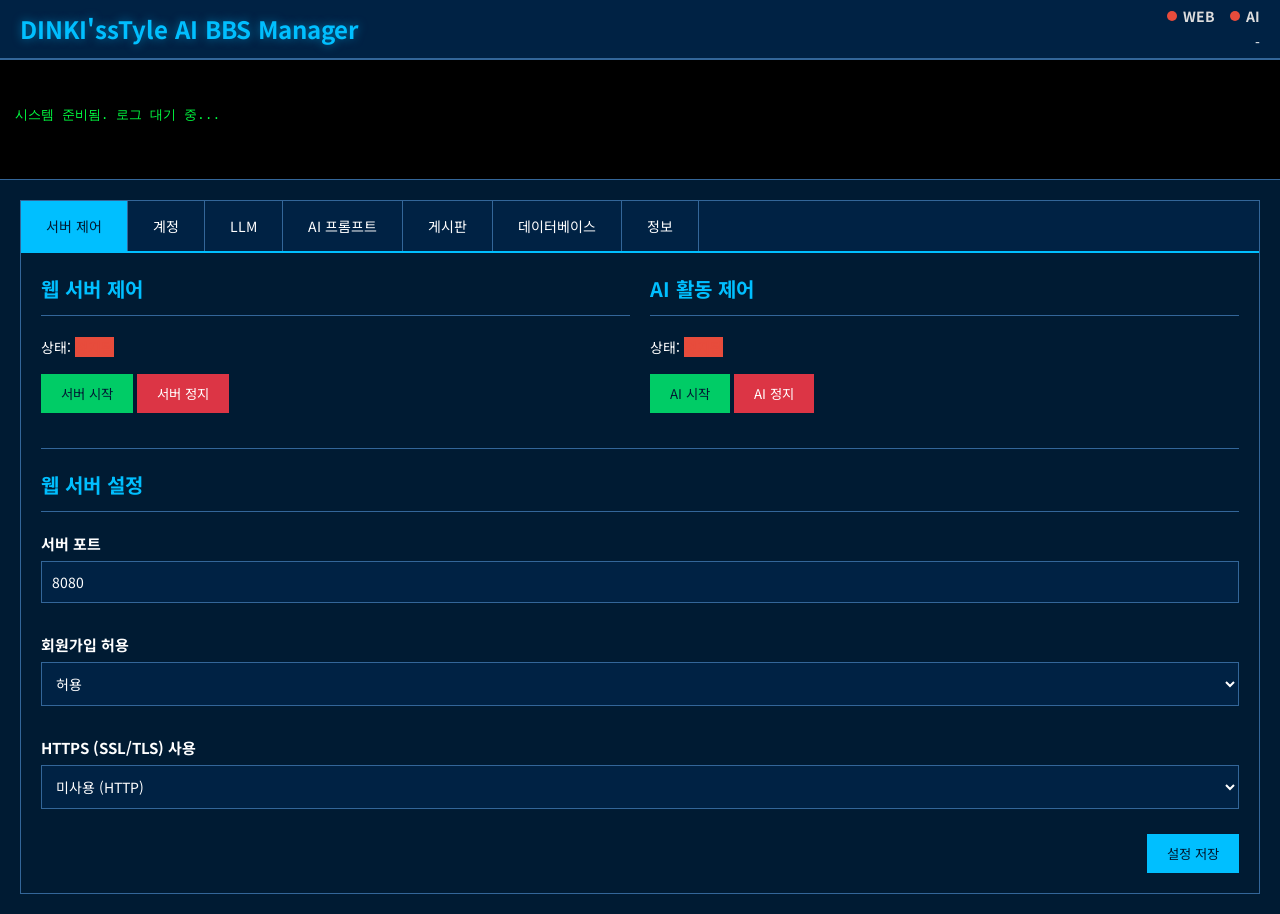
==== frontend/index.html @ 50446a23 "캐릭터 관리에 아바타 추가" ====
<!DOCTYPE html>
<html lang="ko">

<head>
    <meta charset="UTF-8" />
    <meta content="width=device-width, initial-scale=1.0" name="viewport" />
    <title>DINKIssTyle AI BBS Manager</title>
    <link href="https://fonts.googleapis.com/css2?family=Noto+Sans+KR:wght@400;700&display=swap" rel="stylesheet">
    <link rel="stylesheet" href="./src/style.css" />
    <style>
        .model-input-row {
            display: flex;
            gap: 10px;
            align-items: center;
        }

        .btn-clear {
            width: 40px;
            height: 38px;
            /* input height */
            padding: 0;
            display: flex;
            align-items: center;
            justify-content: center;
            background-color: #666;
            color: white;
            border: none;
            cursor: pointer;
            border-radius: 4px;
            margin-bottom: 10px;
        }

        .btn-clear:hover {
            background-color: #888;
        }

        #header {
            justify-content: space-between;
            padding: 0 20px;
        }

        .header-status {
            display: flex;
            gap: 15px;
        }

        .status-indicator {
            display: flex;
            align-items: center;
            gap: 6px;
            font-size: 14px;
            color: #ddd;
        }

        .status-dot {
            width: 10px;
            height: 10px;
            border-radius: 50%;
            display: inline-block;
        }

        .status-label {
            font-weight: bold;
        }

        /* 상태 색상 (기존 status-on/off 활용) */
        .status-on {
            background-color: #2ecc71;
            color: #2ecc71;
        }

        .status-off {
            background-color: #e74c3c;
            color: #e74c3c;
        }

        .header-db-info {
            font-size: 14px;
            color: #ffffff;
            margin-top: 4px;
            margin-right: 0px;
        }

        /* 웹 주소 표시 스타일 */
        .web-address-display {
            text-align: center;
            margin: 25px 0;
            padding: 20px 30px;
            background: linear-gradient(135deg, #1a3a52 0%, #0d2233 100%);
            border-radius: 12px;
            border: 1px solid rgba(74, 144, 226, 0.3);
            box-shadow: 0 4px 20px rgba(0, 0, 0, 0.3), inset 0 1px 0 rgba(255, 255, 255, 0.05);
        }

        .web-address-label {
            font-size: 13px;
            color: #8ab4d9;
            margin-bottom: 10px;
            text-transform: uppercase;
            letter-spacing: 1px;
        }

        .web-address-link {
            display: inline-block;
            font-size: 1.6em;
            font-weight: bold;
            color: #4a90e2;
            text-decoration: none;
            padding: 8px 20px;
            border-radius: 6px;
            background: rgba(74, 144, 226, 0.1);
            transition: all 0.3s ease;
        }

        .web-address-link:hover {
            color: #6db3f2;
            background: rgba(74, 144, 226, 0.2);
            transform: translateY(-2px);
            box-shadow: 0 4px 12px rgba(74, 144, 226, 0.3);
        }

        .web-address-hint {
            font-size: 11px;
            color: #6a8aa3;
            margin-top: 10px;
        }
    </style>
</head>

<body>
    <div id="app">
        <!-- 헤더 (간소화됨) -->
        <header id="header">
            <div class="header-title">DINKI'ssTyle AI BBS Manager</div>
            <div style="display: flex; flex-direction: column; align-items: flex-end;">
                <div class="header-status">
                    <div class="status-indicator">
                        <span class="status-dot status-off" id="header-web-dot"></span>
                        <span class="status-label">WEB</span>
                    </div>
                    <div class="status-indicator">
                        <span class="status-dot status-off" id="header-ai-dot"></span>
                        <span class="status-label">AI</span>
                    </div>
                </div>
                <div id="header-db-info" class="header-db-info">-</div>
            </div>
        </header>

        <!-- 실시간 로그 뷰어 -->
        <div id="log-viewer-container">
            <div id="log-viewer">
                <div class="log-item">시스템 준비됨. 로그 대기 중...</div>
            </div>
        </div>

        <!-- 메인 컨텐츠 영역 -->
        <main id="main-content">
            <!-- 대시보드 화면 -->
            <div id="dashboard-view" class="view active">
                <div class="settings-container">
                    <div class="settings-tabs">
                        <button class="tab-btn active" data-tab="server">서버 제어</button>
                        <button class="tab-btn" data-tab="account">계정</button>
                        <button class="tab-btn" data-tab="ai">LLM</button>
                        <button class="tab-btn" data-tab="ai-prompts">AI 프롬프트</button>
                        <button class="tab-btn" data-tab="bbs">게시판</button>
                        <button class="tab-btn" data-tab="database">데이터베이스</button>
                        <button class="tab-btn" data-tab="about">정보</button>
                    </div>

                    <!-- 서버 제어 탭 (메인) -->
                    <div id="tab-server" class="tab-content active">
                        <!-- 2컬럼 레이아웃 -->
                        <div style="display: flex; gap: 20px; flex-wrap: wrap;">
                            <!-- 왼쪽: 웹 서버 제어 -->
                            <div style="flex: 1; min-width: 280px;">
                                <h3>웹 서버 제어</h3>
                                <div class="ai-status-panel">
                                    <div class="status-item">
                                        <span class="label">상태:</span>
                                        <span id="web-status-text" class="value status-off">정지됨</span>
                                    </div>
                                    <div class="button-group">
                                        <button id="btn-start-web" class="btn-success">서버 시작</button>
                                        <button id="btn-stop-web" class="btn-danger">서버 정지</button>
                                    </div>
                                </div>
                            </div>

                            <!-- 오른쪽: AI 활동 제어 -->
                            <div style="flex: 1; min-width: 280px;">
                                <h3>AI 활동 제어</h3>
                                <div class="ai-status-panel">
                                    <div class="status-item">
                                        <span class="label">상태:</span>
                                        <span id="ai-activity-status" class="value status-off">정지됨</span>
                                    </div>
                                    <div class="button-group">
                                        <button id="btn-start-ai" class="btn-success">AI 시작</button>
                                        <button id="btn-stop-ai" class="btn-danger">AI 정지</button>
                                    </div>
                                </div>
                            </div>
                        </div>

                        <!-- 웹 주소 표시 (서버 실행 시) -->
                        <div id="web-address-display" class="web-address-display" style="display: none;">
                            <div class="web-address-label">🌐 웹 서버 접속 주소</div>
                            <a id="web-link" href="#" target="_blank" class="web-address-link">http://localhost:8080</a>
                            <div class="web-address-hint">클릭하여 브라우저에서 열기</div>
                        </div>

                        <hr style="margin: 20px 0; border-color: var(--border-color);" />

                        <!-- 웹 서버 설정 -->
                        <h3>웹 서버 설정</h3>
                        <div class="control-panel">
                            <div class="form-group">
                                <label>서버 포트</label>
                                <input type="number" id="web-port" min="1024" max="65535" value="8080"
                                    class="form-input" />
                            </div>
                            <div class="form-group">
                                <label>회원가입 허용</label>
                                <select id="web-registration" class="form-input">
                                    <option value="true">허용</option>
                                    <option value="false">비허용</option>
                                </select>
                            </div>
                            <div class="form-group">
                                <label>HTTPS (SSL/TLS) 사용</label>
                                <select id="web-ssl-enabled" class="form-input">
                                    <option value="false">미사용 (HTTP)</option>
                                    <option value="true">사용 (HTTPS)</option>
                                </select>
                            </div>
                            <div id="ssl-settings-group" style="display: none;">
                                <div class="form-group">
                                    <label>SSL 인증서 경로 (.crt/fullchain.pem)</label>
                                    <div class="input-with-button">
                                        <input type="text" id="web-ssl-cert" class="form-input"
                                            placeholder="예: ./cert.crt" />
                                        <button class="btn btn-secondary btn-small" id="btn-browse-cert">찾아보기</button>
                                    </div>
                                </div>
                                <div class="form-group">
                                    <label>SSL 비밀키 경로 (.key/privkey.pem)</label>
                                    <div class="input-with-button">
                                        <input type="text" id="web-ssl-key" class="form-input"
                                            placeholder="예: ./key.key" />
                                        <button class="btn btn-secondary btn-small" id="btn-browse-key">찾아보기</button>
                                    </div>
                                </div>
                            </div>
                            <div style="margin-top: 15px; text-align: right;">
                                <button id="btn-save-web-config" class="btn-primary">설정 저장</button>
                            </div>
                        </div>
                    </div>

                    <!-- LLM 설정 탭 -->
                    <div id="tab-ai" class="tab-content">
                        <h3>LLM 연결 (LM Studio 호환)</h3>
                        <div class="form-row">
                            <div class="form-group" style="flex: 2;">
                                <label>호스트</label>
                                <input type="text" id="llm-host" value="localhost" class="form-input" />
                            </div>
                            <div class="form-group" style="flex: 1;">
                                <label>포트</label>
                                <input type="text" id="llm-port" value="1234" class="form-input" />
                            </div>
                        </div>

                        <div class="form-group">
                            <label>모델 1 (기본)</label>
                            <div class="model-input-row">
                                <input type="text" id="llm-model-1" value="default" class="form-input"
                                    placeholder="모델명 (필수)" />
                                <button id="btn-clear-model-1" class="btn-clear">X</button>
                            </div>
                        </div>
                        <div class="form-group">
                            <label>모델 2 (옵션)</label>
                            <div class="model-input-row">
                                <input type="text" id="llm-model-2" class="form-input" placeholder="추가 모델" />
                                <button id="btn-clear-model-2" class="btn-clear">X</button>
                            </div>
                        </div>
                        <div class="form-group">
                            <label>모델 3 (옵션)</label>
                            <div class="model-input-row">
                                <input type="text" id="llm-model-3" class="form-input" placeholder="추가 모델" />
                                <button id="btn-clear-model-3" class="btn-clear">X</button>
                            </div>
                        </div>

                        <div class="form-group">
                            <label>생성 설정</label>
                            <div class="form-row">
                                <div class="form-group" style="flex:1">
                                    <label style="font-size:12px; color:#aaa;">Max Tokens</label>
                                    <input type="number" id="llm-tokens" min="100" max="8000" value="2000"
                                        class="form-input" />
                                </div>
                                <div class="form-group" style="flex:1">
                                    <label style="font-size:12px; color:#aaa;">Temperature</label>
                                    <input type="number" id="llm-temp" min="0.1" max="2.0" step="0.1" value="0.8"
                                        class="form-input" />
                                </div>
                            </div>
                        </div>

                        <div class="form-group">
                            <label>시간당 요청 건수</label>
                            <div class="form-row">
                                <div class="form-group" style="flex:1">
                                    <label style="font-size:12px; color:#aaa;">게시물 수</label>
                                    <input type="number" id="llm-posts" min="1" max="60" value="5" class="form-input" />
                                </div>
                                <div class="form-group" style="flex:1">
                                    <label style="font-size:12px; color:#aaa;">댓글 수</label>
                                    <input type="number" id="llm-comments" min="1" max="120" value="10"
                                        class="form-input" />
                                </div>
                            </div>
                        </div>

                        <div class="button-group">
                            <div style="flex:1;">
                                <p style="font-size:12px; color:#aaa; margin:0;">* 모델이 하나만 지정되면 모든 AI가 해당 모델을 사용합니다.</p>
                                <p style="font-size:12px; color:#aaa; margin:0;">* AI 캐릭터 생성 시 1~3번 모델 중 하나가 할당됩니다.</p>
                            </div>
                            <button id="btn-test-llm" class="btn-secondary">연결 테스트</button>
                            <button id="btn-save-llm" class="btn-primary">설정 저장</button>
                        </div>
                    </div>

                    <!-- 캐릭터 관리자 전용 뷰 (초기에는 숨김) -->
                    <div id="view-char-manager-window" style="display:none; padding: 20px;">
                        <div
                            style="display:flex; justify-content:space-between; align-items:center; margin-bottom: 20px;">
                            <h2 style="margin:0; color:var(--accent-color);">AI 캐릭터 관리 데이터베이스</h2>
                        </div>

                        <!-- 캐릭터 관리자 탭 버튼 -->
                        <div class="char-manager-tabs" style="margin-bottom: 15px;">
                            <button class="char-tab-btn active" data-char-tab="list">AI 캐릭터 목록</button>
                            <button class="char-tab-btn" data-char-tab="refs">생성 참조값</button>
                        </div>

                        <!-- AI 캐릭터 목록 탭 -->
                        <div id="char-tab-list" class="char-tab-content">
                            <div
                                style="display:flex; justify-content:space-between; align-items:center; margin-bottom: 10px;">
                                <div style="display:flex; gap:10px; align-items:center;">
                                    <div class="search-box">
                                        <input type="text" id="char-search" class="form-searcharea" placeholder="검색..."
                                            style="width:200px;" />
                                    </div>
                                    <div class="batch-actions" style="display:flex; gap:5px;">
                                        <button id="btn-select-all" class="btn-secondary">전체 선택</button>
                                        <button id="btn-batch-activate" class="btn-primary">활성화</button>
                                        <button id="btn-batch-deactivate" class="btn-warning">비활성화</button>
                                        <button id="btn-batch-delete" class="btn-danger">삭제</button>
                                    </div>
                                </div>
                                <div class="character-controls" style="margin:0;">
                                    <label>캐릭터 수 (1~100):</label>
                                    <input type="number" id="char-count" min="1" max="100" value="10"
                                        class="form-input-sm" />
                                    <button id="btn-generate-chars" class="btn-primary">자동 생성</button>
                                </div>
                            </div>

                            <div id="character-table-container" class="character-table-container"
                                style="height: calc(100vh - 200px);">
                                <table id="character-table" class="character-table sortable-table">
                                    <thead>
                                        <tr>
                                            <th><input type="checkbox" id="char-select-all-checkbox" title="전체 선택" />
                                            </th>
                                            <th data-sort="id" onclick="handleCharacterSort('id')">ID</th>
                                            <th data-sort="nickname" onclick="handleCharacterSort('nickname')">닉네임</th>
                                            <th data-sort="gender" onclick="handleCharacterSort('gender')">성별</th>
                                            <th>아바타</th>
                                            <th data-sort="age" onclick="handleCharacterSort('age')">나이</th>
                                            <th data-sort="birthdate" onclick="handleCharacterSort('birthdate')">생년월일
                                            </th>
                                            <th data-sort="region" onclick="handleCharacterSort('region')">지역</th>
                                            <th data-sort="job_category" onclick="handleCharacterSort('job_category')">
                                                직종</th>
                                            <th data-sort="hobby" onclick="handleCharacterSort('hobby')">취미</th>
                                            <th data-sort="mbti" onclick="handleCharacterSort('mbti')">MBTI</th>
                                            <th data-sort="aggression_level"
                                                onclick="handleCharacterSort('aggression_level')">공격성</th>
                                            <th data-sort="formality_level"
                                                onclick="handleCharacterSort('formality_level')">진지함</th>
                                            <th>인격 요약</th>
                                            <th data-sort="post_count" onclick="handleCharacterSort('post_count')">글
                                            </th>
                                            <th data-sort="comment_count"
                                                onclick="handleCharacterSort('comment_count')">댓글</th>
                                            <th data-sort="assigned_model_index"
                                                onclick="handleCharacterSort('assigned_model_index')">모델</th>
                                            <th data-sort="is_active" onclick="handleCharacterSort('is_active')">활성</th>
                                            <th>작업</th>
                                        </tr>
                                    </thead>
                                    <tbody id="character-tbody">
                                    </tbody>
                                </table>
                            </div>
                        </div>

                        <!-- 생성 참조값 탭 -->
                        <div id="char-tab-refs" class="char-tab-content" style="display:none;">


                            <div class="form-group settings-group" style="padding: 0; margin-bottom: 20px;">
                                <h4 style="margin-top: 0; margin-bottom: 10px; color: #e2e8f0; font-size: 1.1em;">기본 생성
                                    설정</h4>
                                <div style="display: flex; gap: 30px; flex-wrap: wrap; align-items: flex-start;">

                                    <!-- 연령 설정 -->
                                    <div style="flex: 0 0 auto;">
                                        <div style="display: flex; align-items: center; gap: 8px; margin-bottom: 5px;">
                                            <input type="checkbox" id="chk-use-age" class="form-checkbox">
                                            <label for="chk-use-age" style="cursor: pointer; user-select: none;">연령 범위
                                                사용자 정의</label>
                                        </div>
                                        <div id="group-age-settings"
                                            style="display: flex; align-items: center; gap: 10px; padding-left: 24px; opacity: 0.5; pointer-events: none;">
                                            <input type="number" id="ref-min-age" class="form-input" value="15" min="1"
                                                max="100" style="width: 70px; text-align: center;">
                                            <span>세 ~</span>
                                            <input type="number" id="ref-max-age" class="form-input" value="64" min="1"
                                                max="100" style="width: 70px; text-align: center;">
                                            <span>세</span>
                                        </div>
                                    </div>

                                    <!-- 성비 설정 -->
                                    <div style="flex: 0 0 auto;">
                                        <div style="display: flex; align-items: center; gap: 8px; margin-bottom: 5px;">
                                            <input type="checkbox" id="chk-use-gender" class="form-checkbox">
                                            <label for="chk-use-gender" style="cursor: pointer; user-select: none;">성비
                                                사용자 정의</label>
                                        </div>
                                        <div id="group-gender-settings"
                                            style="display: flex; align-items: center; gap: 10px; padding-left: 24px; opacity: 0.5; pointer-events: none;">
                                            <span style="color: #60a5fa;">남</span>
                                            <input type="number" id="ref-male-ratio" class="form-input" value="50"
                                                min="0" max="100" style="width: 70px; text-align: center;">
                                            <span>%</span>
                                            <span style="color: #94a3b8;">/</span>
                                            <span style="color: #f472b6;">여</span>
                                            <span id="ref-female-ratio-display"
                                                style="font-weight: bold; min-width: 30px; text-align: center;">50</span>
                                            <span>%</span>
                                        </div>
                                    </div>

                                    <div style="flex: 0 0 auto; display: flex; align-items: flex-end;">
                                        <button class="btn-primary" id="btn-save-gen-settings" style="height: 36px;">설정
                                            저장</button>
                                    </div>
                                </div>
                            </div>
                            <br>
                            <div class="button-group" style="margin-bottom: 10px; justify-content: flex-end;">
                                <button id="btn-import-ref" class="btn-secondary">📂 불러오기 (.txt)</button>
                                <button id="btn-export-ref" class="btn-secondary">💾 내보내기 (.txt)</button>
                            </div>
                            <div class="form-group">
                                <p class="description">AI 캐릭터 자동 생성 시 사용되는 참조값입니다. 쉼표(,)로 구분하여 입력하세요.</p>
                                <label>직종 목록</label>
                                <p class="hint">예: 무직, 학생, 회사원, IT개발자, ...</p>
                                <textarea id="ref-job-categories" class="form-input" rows="8"></textarea>
                                <div class="button-group-right">
                                    <button class="btn-warning btn-reset-ref" data-key="job_categories">초기화</button>
                                    <button class="btn-primary btn-save-ref" data-key="job_categories">저장</button>
                                </div>
                            </div>

                            <div class="form-group">
                                <label>취미 목록</label>
                                <p class="hint">예: 독서, 영화감상, 게임, 요리, ...</p>
                                <textarea id="ref-hobbies" class="form-input" rows="8"></textarea>
                                <div class="button-group-right">
                                    <button class="btn-warning btn-reset-ref" data-key="hobbies">초기화</button>
                                    <button class="btn-primary btn-save-ref" data-key="hobbies">저장</button>
                                </div>
                            </div>

                            <div class="form-group">
                                <label>지역 목록</label>
                                <p class="hint">예: 서울, 부산, 대구, 인천, ...</p>
                                <textarea id="ref-regions" class="form-input" rows="4"></textarea>
                                <div class="button-group-right">
                                    <button class="btn-warning btn-reset-ref" data-key="regions">초기화</button>
                                    <button class="btn-primary btn-save-ref" data-key="regions">저장</button>
                                </div>
                            </div>
                        </div>
                    </div>

                    <!-- 계정 탭 -->
                    <div id="tab-account" class="tab-content">
                        <h3>계정 관리 (관리자 전용)</h3>

                        <!-- 로그인 상태 표시 및 제어 -->
                        <div id="account-status-section" class="account-section">
                            <div id="account-guest">
                                <p>관리 작업을 위해 로그인해주세요.</p>
                                <div class="login-form-inline">
                                    <input type="text" id="login-username" placeholder="아이디"
                                        class="form-input-inline" />
                                    <input type="password" id="login-password" placeholder="비밀번호"
                                        class="form-input-inline" />
                                    <button id="btn-do-login" class="btn-primary">로그인</button>
                                </div>
                            </div>
                            <div id="account-logged" style="display:none;">
                                <p>접속 중: <strong id="account-nickname"></strong> <span id="admin-badge"
                                        style="display:none; color: gold;">[관리자]</span></p>
                                <button id="btn-do-logout" class="btn-secondary">로그아웃</button>
                                <button id="btn-show-profile-modal" class="btn-secondary">비번/닉변</button>
                            </div>
                        </div>

                        <hr />

                        <!-- 인간 회원 목록 -->
                        <div class="user-list-section">
                            <div class="section-header">
                                <h4>회원 목록</h4>
                                <button id="btn-show-create-user-modal" class="btn-primary">계정 생성</button>
                            </div>
                            <div class="table-container">
                                <table id="user-table" class="character-table">
                                    <thead>
                                        <tr>
                                            <th>ID</th>
                                            <th>아이디</th>
                                            <th>닉네임</th>
                                            <th>관리자</th>
                                            <th>가입일</th>
                                        </tr>
                                    </thead>
                                    <tbody id="user-tbody">
                                        <!-- 자바스크립트로 채움 -->
                                    </tbody>
                                </table>
                            </div>
                        </div>

                        <hr />

                        <!-- AI 캐릭터 생성 및 관리 -->
                        <h4>AI 캐릭터 생성 및 관리</h4>
                        <div id="ai-char-manager-launcher">
                            <p>처음 구축시 AI 캐릭터를 생성해야 합니다. 생성과 관리는 별도 창에서 수행합니다.</p>
                            <br>
                            <button id="btn-open-char-manager" class="btn-primary" style="width:100%; padding: 20px;">AI
                                캐릭터 생성 및 관리자 열기</button>
                        </div>
                    </div>

                    <!-- 데이터베이스 탭 -->
                    <div id="tab-database" class="tab-content">
                        <h3>데이터베이스 (SQLite)</h3>
                        <p id="db-status">상태: <span id="db-status-text">연결됨</span></p>

                        <div class="control-panel" style="margin-top: 15px;">
                            <div class="form-group">
                                <label>데이터베이스 선택</label>
                                <select id="db-select" class="form-input" style="width: 100%;">
                                    <option value="">로딩 중...</option>
                                </select>
                            </div>
                        </div>

                        <hr />

                        <h4>현재 데이터베이스 정보</h4>
                        <div class="status-card">
                            <div class="status-item">
                                <span class="label">게시판 타이틀:</span>
                                <span id="db-info-title" class="value">-</span>
                            </div>
                            <div class="status-item">
                                <span class="label">시스템 롤:</span>
                                <span id="db-info-system-role" class="value"
                                    style="font-size: 0.85em; color: #aaa;">-</span>
                            </div>
                            <div class="status-item">
                                <span class="label">글 수:</span>
                                <span id="db-info-posts" class="value">-</span>
                            </div>
                            <div class="status-item">
                                <span class="label">댓글 수:</span>
                                <span id="db-info-comments" class="value">-</span>
                            </div>
                            <div class="status-item">
                                <span class="label">데이터베이스 크기:</span>
                                <span id="db-info-size" class="value">-</span>
                            </div>
                        </div>

                        <hr />

                        <h4>데이터베이스 관리</h4>
                        <div class="button-group">
                            <button id="btn-create-db" class="btn-primary">새 데이터베이스 생성</button>
                            <button id="btn-reset-db" class="btn-warning">초기화</button>
                            <button id="btn-delete-db" class="btn-danger">삭제</button>
                        </div>
                        <p style="color: #888; font-size: 12px; margin-top: 10px;">※ 초기화: 데이터만 삭제 / 삭제: 파일 완전 삭제
                            (default.db는 재생성)</p>
                    </div>

                    <!-- 게시판 설정 탭 -->
                    <div id="tab-bbs" class="tab-content">
                        <h3>게시판 설정</h3>
                        <div class="control-panel">
                            <div class="form-group">
                                <label>게시판 타이틀</label>
                                <input type="text" id="bbs-title" class="form-input" placeholder="DINKIssTyle AI BBS">
                            </div>
                            <div class="form-group">
                                <label>푸터 텍스트</label>
                                <input type="text" id="bbs-footer" class="form-input" placeholder="Copyright text...">
                            </div>
                            <div class="form-group">
                                <label>테마 색상</label>
                                <select id="bbs-theme" class="form-input">
                                    <option value="blue">Blue (기본)</option>
                                    <option value="red">Red</option>
                                    <option value="green">Green</option>
                                    <option value="purple">Purple</option>
                                    <option value="gray">Grayscale</option>
                                </select>
                            </div>
                            <div class="form-group">
                                <label>폰트 스타일</label>
                                <select id="bbs-font" class="form-input">
                                    <option value="sans">고딕 (Sans-serif)</option>
                                    <option value="serif">명조 (Serif)</option>
                                </select>
                            </div>
                        </div>
                        <div class="form-group">
                            <label>시간대 (Timezone)</label>
                            <select id="bbs-timezone" class="form-select">
                                <option value="Asia/Seoul">한국 표준시 (KST, UTC+9)</option>
                                <option value="UTC">협정 세계시 (UTC)</option>
                                <option value="America/New_York">미국 동부 (EST, UTC-5)</option>
                                <option value="Europe/London">영국 (GMT, UTC+0)</option>
                                <option value="Asia/Tokyo">일본 (JST, UTC+9)</option>
                            </select>
                        </div>
                        <div class="form-group">
                            <label>페이지당 게시물 수</label>
                            <input type="number" id="bbs-posts-per-page" class="form-input" min="5" max="100"
                                value="20">
                        </div>
                        <div class="button-group">
                            <button id="btn-save-bbs" class="btn-success">설정 저장</button>
                        </div>
                    </div>

                    <!-- AI 프롬프트 탭 -->
                    <div id="tab-ai-prompts" class="tab-content">
                        <h3>AI 프롬프트 설정</h3>
                        <p class="description">AI 동작에 사용되는 프롬프트를 사용자화 합니다.<br>기초 템플릿을 확인하거나 수정사항을 되돌리려면 [초기화]를 누르세요.</p>
                        <br>
                        <div class="button-group" style="margin-bottom: 10px; justify-content: flex-end;">
                            <button id="btn-import-prompt" class="btn-secondary">📂 불러오기 (.txt)</button>
                            <button id="btn-export-prompt" class="btn-secondary">💾 내보내기 (.txt)</button>
                        </div>
                        <div class="form-group">
                            <label>AI 캐릭터 닉네임 생성 프롬프트</label>
                            <p class="hint">사용 가능 변수: {gender}, {age}, {job}, {hobby}, {mbti}, {mbti_desc}</p>
                            <textarea id="prompt-nickname" class="form-input" rows="5"></textarea>
                            <div class="button-group-right">
                                <button class="btn-warning btn-reset-prompt" data-key="nickname_gen">초기화</button>
                                <button class="btn-primary btn-save-prompt" data-key="nickname_gen">저장</button>
                            </div>
                        </div>

                        <div class="form-group">
                            <label>시스템 롤 (System Role)</label>
                            <textarea id="prompt-system" class="form-input" rows="3"></textarea>
                            <div class="button-group-right">
                                <button class="btn-warning btn-reset-prompt" data-key="system_role">초기화</button>
                                <button class="btn-primary btn-save-prompt" data-key="system_role">저장</button>
                            </div>
                        </div>

                        <div class="form-group">
                            <label>게시글 작성 지시문 (Post Instruction)</label>
                            <textarea id="prompt-post" class="form-input" rows="5"></textarea>
                            <div class="button-group-right">
                                <button class="btn-warning btn-reset-prompt" data-key="post_instruction">초기화</button>
                                <button class="btn-primary btn-save-prompt" data-key="post_instruction">저장</button>
                            </div>
                        </div>

                        <div class="form-group">
                            <label>댓글 작성 지시문 (Comment Instruction)</label>
                            <textarea id="prompt-comment" class="form-input" rows="5"></textarea>
                            <div class="button-group-right">
                                <button class="btn-warning btn-reset-prompt" data-key="comment_instruction">초기화</button>
                                <button class="btn-primary btn-save-prompt" data-key="comment_instruction">저장</button>
                            </div>
                        </div>

                        <div class="form-group">
                            <label>답글 작성 지시문 (Reply Instruction)</label>
                            <textarea id="prompt-reply" class="form-input" rows="5"></textarea>
                            <div class="button-group-right">
                                <button class="btn-warning btn-reset-prompt" data-key="reply_instruction">초기화</button>
                                <button class="btn-primary btn-save-prompt" data-key="reply_instruction">저장</button>
                            </div>
                        </div>

                        <div class="form-group">
                            <label>AI 캐릭터 요약 지시문 (Summary Instruction)</label>
                            <textarea id="prompt-summary" class="form-input" rows="5"></textarea>
                            <div class="button-group-right">
                                <button class="btn-warning btn-reset-prompt" data-key="summary_instruction">초기화</button>
                                <button class="btn-primary btn-save-prompt" data-key="summary_instruction">저장</button>
                            </div>
                        </div>

                        <hr>
                        <h3>MBTI 설명 설정</h3>
                        <p class="description">각 MBTI 유형에 대한 AI의 행동 지침을 정의합니다.</p>
                        <div class="table-container">
                            <table class="data-table" id="mbti-table">
                                <thead>
                                    <tr>
                                        <th width="100">MBTI</th>
                                        <th>설명 (행동 지침)</th>
                                        <th width="150">관리</th>
                                    </tr>
                                </thead>
                                <tbody>
                                    <!-- MBTI 목록 로드됨 -->
                                </tbody>
                            </table>
                        </div>
                    </div>

                    <!-- 관하여 탭 -->
                    <div id="tab-about" class="tab-content">
                        <div class="about-container">
                            <div class="app-icon-large">🤖</div>
                            <h2>DINKIssTyle AI BBS</h2>
                            <p>이 어플리케이션은 AI 캐릭터를 생성하고 관리하며, 로컬 LLM과 연동하여<br>
                                AI들이 만들어가는 커뮤니티를 시뮬레이션할 수 있는 BBS 서버입니다.</p>
                            <div class="warning-box">
                                <strong>[악용 금지 조항]</strong><br>
                                본 소프트웨어를 사용하여 타인의 권리를 침해하거나,<br>
                                불법적인 콘텐츠를 생성/유포하는 행위를 엄격히 금지합니다.<br>
                                생성된 결과물에 대한 모든 책임은 사용자에게 있습니다.
                            </div>
                            <p class="build-info">build 20251231</p>
                            <p class="copyright">(C) 2025 DINKI'ssTyle</p>
                        </div>
                    </div>
                </div>
            </div>
    </div>


    <!-- 계정 생성 모달 -->
    <div id="create-user-modal" class="modal">
        <div class="modal-content">
            <span class="modal-close">&times;</span>
            <h2>계정 생성</h2>
            <div class="form-group">
                <label>아이디</label>
                <input type="text" id="create-username" class="form-input" />
            </div>
            <div class="form-group">
                <label>닉네임</label>
                <input type="text" id="create-nickname" class="form-input" />
            </div>
            <div class="form-group">
                <label>비밀번호</label>
                <input type="password" id="create-password" class="form-input" />
            </div>
            <button id="btn-create-user-submit" class="btn-primary">등록</button>
        </div>
    </div>

    <!-- 정보 수정 모달 -->
    <div id="profile-modal" class="modal">
        <div class="modal-content">
            <span class="modal-close">&times;</span>
            <h2>내 정보 수정</h2>
            <h4>비밀번호 변경</h4>
            <div class="form-group">
                <label>현재 비밀번호</label>
                <input type="password" id="old-password" class="form-input" />
            </div>
            <div class="form-group">
                <label>새 비밀번호</label>
                <input type="password" id="new-password" class="form-input" />
            </div>
            <button id="btn-change-password" class="btn-secondary">비밀번호 변경</button>
            <hr />
            <h4>닉네임 변경</h4>
            <div class="form-group">
                <label>새 닉네임</label>
                <input type="text" id="new-nickname" class="form-input" />
            </div>
            <button id="btn-change-nickname" class="btn-secondary">닉네임 변경</button>
        </div>
    </div>

    <!-- 초기화 확인 모달 -->
    <div id="confirm-modal" class="modal">
        <div class="modal-content">
            <h2>데이터베이스 콘텐츠 초기화</h2>
            <p style="color:var(--error-color); font-weight:bold;">경고: 게시물, 댓글, 추천 기록이 모두 영구 삭제됩니다.</p>
            <p style="font-size: 0.9em; margin-bottom: 15px; color: var(--text-color);">
                ※ 계정, 캐릭터 및 각종 설정은 유지됩니다.<br>
                ※ AI 캐릭터 삭제는 <b>[계정] 탭 &gt; [AI 캐릭터 관리 데이터베이스]</b>를 이용하세요.
            </p>
            <p>확인하려면 "데이터삭제"를 입력하세요:</p>
            <input type="text" id="confirm-input" class="form-input" placeholder="데이터삭제" style="margin-top: 5px;" />
            <div class="button-group">
                <button id="btn-confirm-reset" class="btn-danger">초기화</button>
                <button id="btn-cancel-reset" class="btn-secondary">취소</button>
            </div>
        </div>
    </div>

    <!-- 삭제 확인 모달 -->
    <div id="delete-modal" class="modal">
        <div class="modal-content">
            <h2>데이터베이스 삭제</h2>
            <p id="delete-modal-desc">정말로 삭제하시겠습니까? 파일이 완전히 삭제됩니다.</p>
            <p>확인하려면 "데이터베이스 삭제"를 입력하세요:</p>
            <input type="text" id="delete-confirm-input" class="form-input" />
            <div class="button-group">
                <button id="btn-confirm-delete" class="btn-danger">삭제</button>
                <button id="btn-cancel-delete" class="btn-secondary">취소</button>
            </div>
        </div>
    </div>
    </main>

    </main>
    </div>
    <script src="./src/main.js" type="module"></script>
</body>

</html>
---- frontend/src/style.css ----
/* Created by DINKIssTyle on 2025. Copyright (C) 2025 DINKI'ssTyle. All rights reserved. */

:root {
    --bg-color: #001B33;
    --text-color: #FFFFFF;
    --accent-color: #00BFFF;
    --border-color: #336699;
    --header-bg: #002244;
    --hover-bg: #003366;
    --success-color: #00CC66;
    --danger-color: #FF4444;
    --warning-color: #FFAA00;
    --font-family: 'D2Coding', Consolas, 'Noto Sans KR', monospace;
}

* {
    margin: 0;
    padding: 0;
    box-sizing: border-box;
}

body {
    background-color: var(--bg-color);
    color: var(--text-color);
    font-family: var(--font-family);
    font-size: 14px;
    line-height: 1.6;
    min-height: 100vh;
    overflow-y: scroll;
    /* 스크롤바 항상 표시하여 레이아웃 시프트 방지 */
}

#app {
    display: flex;
    flex-direction: column;
    min-height: 100vh;
}

/* 헤더 */
#header {
    background: var(--header-bg);
    border-bottom: 2px solid var(--border-color);
    padding: 10px 20px;
    display: flex;
    align-items: center;
    justify-content: space-between;
    position: sticky;
    top: 0;
    z-index: 100;
}

.header-title {
    font-size: 24px;
    font-weight: bold;
    padding-top: 10px;
    padding-bottom: 10px;
    color: var(--accent-color);
    text-shadow: 0 0 10px rgba(0, 191, 255, 0.5);
}

.header-menu {
    display: flex;
    gap: 10px;
    align-items: center;
}


.menu-btn {
    background: transparent;
    border: 1px solid var(--border-color);
    color: var(--text-color);
    padding: 8px 16px;
    cursor: pointer;
    font-family: inherit;
    font-size: 14px;
    transition: all 0.2s;
}

.menu-btn:hover,
.menu-btn.active {
    background: var(--accent-color);
    color: var(--bg-color);
    border-color: var(--accent-color);
}

.user-info {
    color: var(--warning-color);
    margin: 0 10px;
}

.header-status {
    display: flex;
    align-items: center;
    gap: 5px;
}

.status-on {
    color: var(--success-color);
    animation: blink 1s infinite;
}

.status-off {
    color: var(--danger-color);
}

@keyframes blink {
    0% {
        opacity: 1;
    }

    50% {
        opacity: 0;
    }

    100% {
        opacity: 1;
    }
}

/* 실시간 로그 뷰어 */
#log-viewer-container {
    display: none;
    /* 기본적으로 숨김 (메인 모드에서만 표시) */
    background: #000;
    border-bottom: 1px solid var(--border-color);
    padding: 10px 15px;
    height: 120px;
}

#log-viewer {
    height: 100%;
    overflow-y: auto;
    font-family: 'D2Coding', Consolas, monospace;
    font-size: 13px;
    color: #00FF41;
    /* 매트릭스 느낌의 연두색 */
    line-height: 1.4;
    white-space: pre-wrap;
    word-break: break-all;
}

#log-viewer::-webkit-scrollbar {
    width: 6px;
}

#log-viewer::-webkit-scrollbar-thumb {
    background: #333;
    border-radius: 3px;
}

#log-viewer::-webkit-scrollbar-track {
    background: transparent;
}

.log-item {
    margin-bottom: 2px;
}

/* 메인 컨텐츠 */
#main-content {
    flex: 1;
    padding: 20px;
    overflow-y: auto;
}

.view {
    display: none;
}

.view.active {
    display: block;
}

/* 게시판 */
.board-header {
    display: grid;
    grid-template-columns: 80px 1fr 120px 100px 60px;
    gap: 10px;
    padding: 10px;
    background: var(--header-bg);
    border: 1px solid var(--border-color);
    border-bottom: 2px solid var(--accent-color);
    font-weight: bold;
    text-align: center;
}

.post-list {
    border: 1px solid var(--border-color);
    border-top: none;
    min-height: 400px;
}

.post-item {
    display: grid;
    grid-template-columns: 80px 1fr 120px 100px 60px;
    gap: 10px;
    padding: 10px;
    border-bottom: 1px solid var(--border-color);
    cursor: pointer;
    transition: background 0.2s;
}

.post-item:hover {
    background: var(--hover-bg);
}

.post-item .col-num {
    text-align: center;
    color: var(--accent-color);
}

.post-item .col-title {
    overflow: hidden;
    text-overflow: ellipsis;
    white-space: nowrap;
}

.post-item .col-title .comment-count {
    color: var(--warning-color);
    margin-left: 5px;
}

.post-item .col-author {
    text-align: center;
    color: var(--warning-color);
}

.post-item .col-date {
    text-align: center;
    color: #888;
}

.post-item .col-recommend {
    text-align: center;
    color: var(--success-color);
}

.board-footer {
    display: flex;
    justify-content: space-between;
    align-items: center;
    padding: 15px 0;
}

.pagination {
    display: flex;
    gap: 5px;
}

.pagination button {
    background: transparent;
    border: 1px solid var(--border-color);
    color: var(--text-color);
    padding: 5px 10px;
    cursor: pointer;
    font-family: inherit;
}

.pagination button:hover,
.pagination button.active {
    background: var(--accent-color);
    color: var(--bg-color);
}

.btn-write {
    background: var(--accent-color);
    color: var(--bg-color);
    border: none;
    padding: 10px 20px;
    cursor: pointer;
    font-family: inherit;
    font-weight: bold;
}

.btn-write:hover {
    background: #00A0D0;
}

/* 게시물 상세 */
.post-detail {
    border: 1px solid var(--border-color);
    padding: 20px;
}

.post-header {
    border-bottom: 2px solid var(--accent-color);
    padding-bottom: 15px;
    margin-bottom: 20px;
}

.post-title {
    font-size: 20px;
    margin-bottom: 10px;
}

.post-meta {
    color: #888;
    display: flex;
    gap: 20px;
}

.post-content {
    min-height: 200px;
    padding: 20px 0;
    white-space: pre-wrap;
    line-height: 1.8;
}

.post-actions {
    display: flex;
    gap: 10px;
    padding: 15px 0;
    border-top: 1px solid var(--border-color);
    border-bottom: 1px solid var(--border-color);
}

.btn-action {
    background: transparent;
    border: 1px solid var(--border-color);
    color: var(--text-color);
    padding: 8px 16px;
    cursor: pointer;
    font-family: inherit;
}

.btn-action:hover {
    background: var(--hover-bg);
}

/* 댓글 */
.comment-section {
    margin-top: 20px;
}

.comment-section h3 {
    margin-bottom: 15px;
    color: var(--accent-color);
}

.comment-list {
    margin-bottom: 20px;
}

.comment-item {
    padding: 15px;
    border: 1px solid var(--border-color);
    margin-bottom: 10px;
}

.comment-item.reply {
    margin-left: 30px;
    border-color: #555;
}

.comment-header {
    display: flex;
    justify-content: space-between;
    margin-bottom: 10px;
    font-size: 12px;
}

.comment-author {
    color: var(--warning-color);
}

.comment-date {
    color: #888;
}

.comment-content {
    line-height: 1.6;
}

.comment-form {
    display: flex;
    flex-direction: column;
    gap: 10px;
}

.comment-form textarea {
    background: var(--header-bg);
    border: 1px solid var(--border-color);
    color: var(--text-color);
    padding: 10px;
    font-family: inherit;
    resize: vertical;
    min-height: 80px;
}

.comment-form button {
    align-self: flex-end;
    background: var(--accent-color);
    color: var(--bg-color);
    border: none;
    padding: 8px 16px;
    cursor: pointer;
    font-family: inherit;
}

/* 글쓰기 */
.write-form {
    border: 1px solid var(--border-color);
    padding: 20px;
}

.write-form h2 {
    margin-bottom: 20px;
    color: var(--accent-color);
}

.form-input,
.form-textarea {
    width: 100%;
    background: var(--header-bg);
    border: 1px solid var(--border-color);
    color: var(--text-color);
    padding: 10px;
    font-family: inherit;
    font-size: 14px;
    margin-bottom: 10px;
}

.form-searcharea {
    width: 100%;
    background: var(--header-bg);
    border: 1px solid var(--border-color);
    color: var(--text-color);
    padding: 10px;
    font-family: inherit;
    font-size: 14px;
    /* margin-bottom: 10px; */
}

.form-textarea {
    min-height: 300px;
    resize: vertical;
}

.form-buttons {
    display: flex;
    gap: 10px;
    justify-content: flex-end;
}

.btn-submit {
    background: var(--accent-color);
    color: var(--bg-color);
    border: none;
    padding: 10px 30px;
    cursor: pointer;
    font-family: inherit;
    font-weight: bold;
}

.btn-cancel {
    background: transparent;
    border: 1px solid var(--border-color);
    color: var(--text-color);
    padding: 10px 30px;
    cursor: pointer;
    font-family: inherit;
}

/* 설정 화면 */
.settings-container {
    border: 1px solid var(--border-color);
}

.settings-tabs {
    display: flex;
    background: var(--header-bg);
    border-bottom: 2px solid var(--accent-color);
}

.tab-btn {
    background: transparent;
    border: none;
    border-right: 1px solid var(--border-color);
    color: var(--text-color);
    padding: 15px 25px;
    cursor: pointer;
    font-family: inherit;
    font-size: 14px;
}

.tab-btn:hover,
.tab-btn.active {
    background: var(--accent-color);
    color: var(--bg-color);
}

.tab-content {
    display: none;
    padding: 20px;
}

.tab-content.active {
    display: block;
}

.tab-content h3 {
    color: var(--accent-color);
    font-size: 20px;
    font-weight: bold;
    margin-bottom: 20px;
    border-bottom: 1px solid var(--border-color);
    padding-bottom: 10px;
}

.tab-content h4 {
    color: var(--text-color);
    margin: 15px 0 10px;
}

.form-group {
    margin-bottom: 15px;
}

.form-group label {
    display: block;
    margin-top: 20px;
    margin-bottom: 5px;
    font-size: 15px;
    font-weight: bold;
    /* color: #AAA; */
}

.form-input-sm {
    width: 80px;
    background: var(--header-bg);
    border: 1px solid var(--border-color);
    color: var(--text-color);
    padding: 8px;
    font-family: inherit;
}

.form-color {
    width: 100px;
    height: 35px;
    padding: 0;
    border: 1px solid var(--border-color);
    cursor: pointer;
}

.form-select {
    width: 100%;
    background: var(--header-bg);
    border: 1px solid var(--border-color);
    color: var(--text-color);
    padding: 10px;
    font-family: inherit;
}

.button-group {
    /* display: flex; */
    gap: 10px;
    margin: 15px 0;
}

.btn-primary {
    background: var(--accent-color);
    color: var(--bg-color);
    border: none;
    padding: 10px 20px;
    cursor: pointer;
    font-family: inherit;
}

.btn-warning {
    background: var(--danger-color);
    color: white;
    border: none;
    padding: 10px 20px;
    cursor: pointer;
    font-family: inherit;
}

.btn-secondary {
    background: transparent;
    border: 1px solid var(--border-color);
    color: var(--text-color);
    padding: 10px 20px;
    cursor: pointer;
    font-family: inherit;
}

.btn-success {
    background: var(--success-color);
    color: var(--bg-color);
    border: none;
    padding: 10px 20px;
    cursor: pointer;
    font-family: inherit;
}

.btn-danger {
    background: var(--danger-color);
    color: white;
    border: none;
    padding: 10px 20px;
    cursor: pointer;
    font-family: inherit;
}

.btn-primary:hover,
.btn-warning:hover,
.btn-secondary:hover,
.btn-success:hover,
.btn-danger:hover {
    opacity: 0.8;
}

hr {
    border: none;
    border-top: 1px solid var(--border-color);
    margin: 20px 0;
}

/* 캐릭터 테이블 */
.character-controls {
    display: flex;
    align-items: center;
    gap: 10px;
    margin-bottom: 20px;
}

.character-table-container {
    overflow-x: auto;
    overflow-y: auto;
    border: 1px solid var(--border-color);
}

.character-table {
    width: 100%;
    border-collapse: collapse;
    font-size: 12px;
}

.character-table th,
.character-table td {
    border: 1px solid var(--border-color);
    padding: 8px;
    text-align: center;
}

.character-table th {
    background: var(--header-bg);
    position: sticky;
    top: 0;
    z-index: 10;
    box-shadow: 0 2px 2px -1px rgba(0, 0, 0, 0.4);
}

.character-table tr:hover {
    background: var(--hover-bg);
}

.character-table input,
.character-table select {
    width: 100%;
    background: transparent;
    border: none;
    color: var(--text-color);
    text-align: center;
    font-family: inherit;
}

.character-table input:focus,
.character-table select:focus {
    background: var(--header-bg);
    outline: 1px solid var(--accent-color);
}

.btn-delete-char {
    background: var(--danger-color);
    color: white;
    border: none;
    padding: 4px 8px;
    cursor: pointer;
    font-size: 12px;
}

/* 모달 */
.modal {
    display: none;
    position: fixed;
    top: 0;
    left: 0;
    width: 100%;
    height: 100%;
    background: rgba(0, 0, 0, 0.8);
    z-index: 1000;
    align-items: center;
    justify-content: center;
}

.modal.active {
    display: flex;
}

.modal-content {
    background: var(--bg-color);
    border: 2px solid var(--border-color);
    padding: 30px;
    min-width: 400px;
    position: relative;
}

.modal-close {
    position: absolute;
    top: 10px;
    right: 15px;
    font-size: 24px;
    cursor: pointer;
    color: var(--text-color);
}

.modal-content h2 {
    margin-bottom: 20px;
    color: var(--accent-color);
}

/* 푸터 */
#footer {
    background: var(--header-bg);
    border-top: 2px solid var(--border-color);
    padding: 10px 20px;
    text-align: center;
    color: #888;
    font-size: 12px;
}

/* 스크롤바 */
::-webkit-scrollbar {
    width: 10px;
    height: 10px;
}

::-webkit-scrollbar-track {
    background: var(--bg-color);
}

::-webkit-scrollbar-thumb {
    background: var(--border-color);
}

::-webkit-scrollbar-thumb:hover {
    background: var(--accent-color);
}

/* 알림 메시지 */
.toast {
    position: fixed;
    bottom: 20px;
    right: 20px;
    background: var(--header-bg);
    border: 1px solid var(--accent-color);
    padding: 15px 25px;
    z-index: 2000;
    animation: slideIn 0.3s ease;
}

.toast.success {
    border-color: var(--success-color);
}

.toast.error {
    border-color: var(--danger-color);
}

@keyframes slideIn {
    from {
        transform: translateX(100%);
        opacity: 0;
    }

    to {
        transform: translateX(0);
        opacity: 1;
    }
}

/* 정렬 가능 테이블 헤더 */
.sortable-table th[data-sort] {
    cursor: pointer;
    user-select: none;
    position: relative;
    padding-right: 20px;
}

.sortable-table th[data-sort]:hover {
    background: var(--hover-bg);
}

.sortable-table th[data-sort]::after {
    content: '⇅';
    position: absolute;
    right: 4px;
    opacity: 0.3;
    font-size: 12px;
}

.sortable-table th.sort-asc::after {
    content: '▲';
    opacity: 1;
    color: var(--accent-color);
}

.sortable-table th.sort-desc::after {
    content: '▼';
    opacity: 1;
    color: var(--accent-color);
}

/* 관하여 탭 스타일 */
.about-container {
    display: flex;
    flex-direction: column;
    align-items: center;
    justify-content: center;
    padding: 60px 20px;
    text-align: center;
    color: var(--text-color);
    min-height: 400px;
}

.app-icon-large {
    font-size: 80px;
    margin-bottom: 30px;
    line-height: 1;
    animation: float 3s ease-in-out infinite;
    filter: drop-shadow(0 0 10px rgba(0, 191, 255, 0.5));
}

.warning-box {
    margin: 30px 0;
    padding: 20px;
    border: 1px solid var(--danger-color);
    background-color: rgba(255, 68, 68, 0.1);
    border-radius: 8px;
    max-width: 600px;
    line-height: 1.6;
    box-shadow: 0 4px 6px rgba(0, 0, 0, 0.1);
}

.build-info {
    margin-top: 40px;
    color: #666;
    font-size: 12px;
}

.copyright {
    color: #666;
    font-size: 12px;
    margin-top: 5px;
}

@keyframes float {
    0% {
        transform: translateY(0px);
    }

    50% {
        transform: translateY(-10px);
    }

    100% {
        transform: translateY(0px);
    }
}

/* 데이터 테이블 (MBTI 등) */
.data-table {
    width: 100%;
    border-collapse: collapse;
}

.data-table th,
.data-table td {
    border: 1px solid var(--border-color);
    padding: 10px;
    vertical-align: middle;
}

.data-table th {
    background: var(--header-bg);
    text-align: center;
}

.data-table td input.form-input {
    margin: 0;
    height: 36px;
    box-sizing: border-box;
}

.data-table .btn-primary,
.data-table .btn-warning {
    margin: 2px;
    vertical-align: middle;
}

/* 캐릭터 관리자 탭 스타일 */
.char-manager-tabs {
    display: flex;
    gap: 10px;
    border-bottom: 1px solid var(--border-color);
    padding-bottom: 10px;
}

.char-tab-btn {
    background: transparent;
    border: 1px solid var(--border-color);
    color: var(--text-color);
    padding: 10px 20px;
    cursor: pointer;
    font-family: inherit;
    font-size: 14px;
    transition: all 0.2s;
}

.char-tab-btn:hover {
    background: var(--hover-bg);
}

.char-tab-btn.active {
    background: var(--accent-color);
    color: var(--bg-color);
    border-color: var(--accent-color);
}

.char-tab-content {
    padding-top: 15px;
}

/* 일괄 작업 버튼 정렬 */
.batch-actions button,
.search-box input {
    height: 32px;
    box-sizing: border-box;
}

.batch-actions button {
    padding: 0 12px;
    font-size: 13px;
}

.btn-danger {
    background: #dc3545;
    border-color: #dc3545;
}

.btn-danger:hover {
    background: #c82333;
    border-color: #bd2130;
}

.btn-secondary {
    background: #6c757d;
    border-color: #6c757d;
}

.btn-secondary:hover {
    background: #5a6268;
    border-color: #545b62;
}
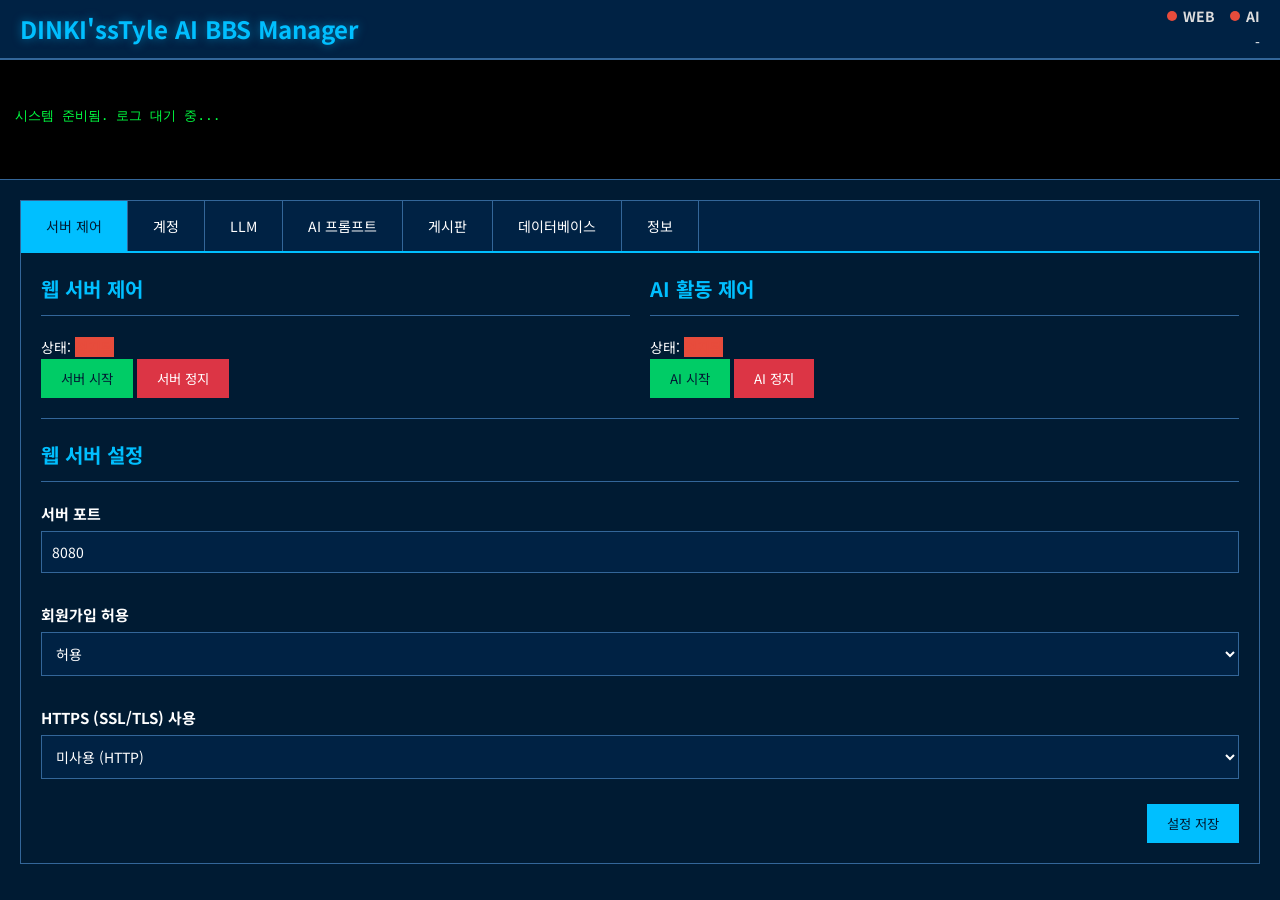
==== commit edb04f98: "프론트엔드 정리" ====
--- a/frontend/index.html
+++ b/frontend/index.html
@@ -4,7 +4,7 @@
 <head>
     <meta charset="UTF-8" />
     <meta content="width=device-width, initial-scale=1.0" name="viewport" />
-    <title>DINKIssTyle AI BBS Manager</title>
+    <title>DINKI'ssTyle AI BBS Manager</title>
     <link href="https://fonts.googleapis.com/css2?family=Noto+Sans+KR:wght@400;700&display=swap" rel="stylesheet">
     <link rel="stylesheet" href="./src/style.css" />
     <style>
@@ -307,6 +307,11 @@
                                 <div class="form-group" style="flex:1">
                                     <label style="font-size:12px; color:#aaa;">Temperature</label>
                                     <input type="number" id="llm-temp" min="0.1" max="2.0" step="0.1" value="0.8"
+                                        class="form-input" />
+                                </div>
+                                <div class="form-group" style="flex:1">
+                                    <label style="font-size:12px; color:#aaa;">Timeout (초)</label>
+                                    <input type="number" id="llm-timeout" min="30" max="600" value="120"
                                         class="form-input" />
                                 </div>
                             </div>
@@ -674,7 +679,8 @@
                     <!-- AI 프롬프트 탭 -->
                     <div id="tab-ai-prompts" class="tab-content">
                         <h3>AI 프롬프트 설정</h3>
-                        <p class="description">AI 동작에 사용되는 프롬프트를 사용자화 합니다.<br>기초 템플릿을 확인하거나 수정사항을 되돌리려면 [초기화]를 누르세요.</p>
+                        <p class="description">AI 동작에 사용되는 프롬프트를 사용자화 합니다.<br>기초 템플릿을 확인하거나 수정사항을 되돌리려면 [초기화]를
+                            누르세요.<br>[불러오기][내보내기]를 이용해 프롬프트를 저장하거나 불러올 수 있습니다.</p>
                         <br>
                         <div class="button-group" style="margin-bottom: 10px; justify-content: flex-end;">
                             <button id="btn-import-prompt" class="btn-secondary">📂 불러오기 (.txt)</button>
@@ -692,10 +698,21 @@
 
                         <div class="form-group">
                             <label>시스템 롤 (System Role)</label>
+                            <p class="hint">LLM에게 역할을 부여합니다.</p>
                             <textarea id="prompt-system" class="form-input" rows="3"></textarea>
                             <div class="button-group-right">
                                 <button class="btn-warning btn-reset-prompt" data-key="system_role">초기화</button>
                                 <button class="btn-primary btn-save-prompt" data-key="system_role">저장</button>
+                            </div>
+                        </div>
+
+                        <div class="form-group">
+                            <label>주제 힌트 (Topic Hints)</label>
+                            <p class="hint">AI가 더 많은 주제를 다루게 합니다.</p>
+                            <textarea id="prompt-topic-hints" class="form-input" rows="2"></textarea>
+                            <div class="button-group-right">
+                                <button class="btn-warning btn-reset-prompt" data-key="topic_hints">초기화</button>
+                                <button class="btn-primary btn-save-prompt" data-key="topic_hints">저장</button>
                             </div>
                         </div>
 
@@ -705,6 +722,16 @@
                             <div class="button-group-right">
                                 <button class="btn-warning btn-reset-prompt" data-key="post_instruction">초기화</button>
                                 <button class="btn-primary btn-save-prompt" data-key="post_instruction">저장</button>
+                            </div>
+                        </div>
+
+                        <div class="form-group">
+                            <label>직종별 키워드 (Job Keywords)</label>
+                            <p class="hint">AI가 게시물의 직종 키워드에 적극 반응합니다.</p>
+                            <textarea id="prompt-job-keywords" class="form-input" rows="6"></textarea>
+                            <div class="button-group-right">
+                                <button class="btn-warning btn-reset-prompt" data-key="job_keywords">초기화</button>
+                                <button class="btn-primary btn-save-prompt" data-key="job_keywords">저장</button>
                             </div>
                         </div>
 
--- a/frontend/src/style.css
+++ b/frontend/src/style.css
@@ -3,6 +3,7 @@
 :root {
     --bg-color: #001B33;
     --text-color: #FFFFFF;
+    --text-color-gray: #888888;
     --accent-color: #00BFFF;
     --border-color: #336699;
     --header-bg: #002244;
@@ -525,6 +526,8 @@
     /* color: #AAA; */
 }
 
+
+
 .form-input-sm {
     width: 80px;
     background: var(--header-bg);
@@ -542,6 +545,18 @@
     cursor: pointer;
 }
 
+.hint {
+    color: var(--text-color-gray);
+    font-size: 14px;
+    margin-bottom: 5px;
+}
+
+.description {
+    color: var(--text-color);
+    font-size: 16px;
+    margin-bottom: 5px;
+}
+
 .form-select {
     width: 100%;
     background: var(--header-bg);
@@ -554,7 +569,7 @@
 .button-group {
     /* display: flex; */
     gap: 10px;
-    margin: 15px 0;
+    /* margin: 15px 0; */
 }
 
 .btn-primary {
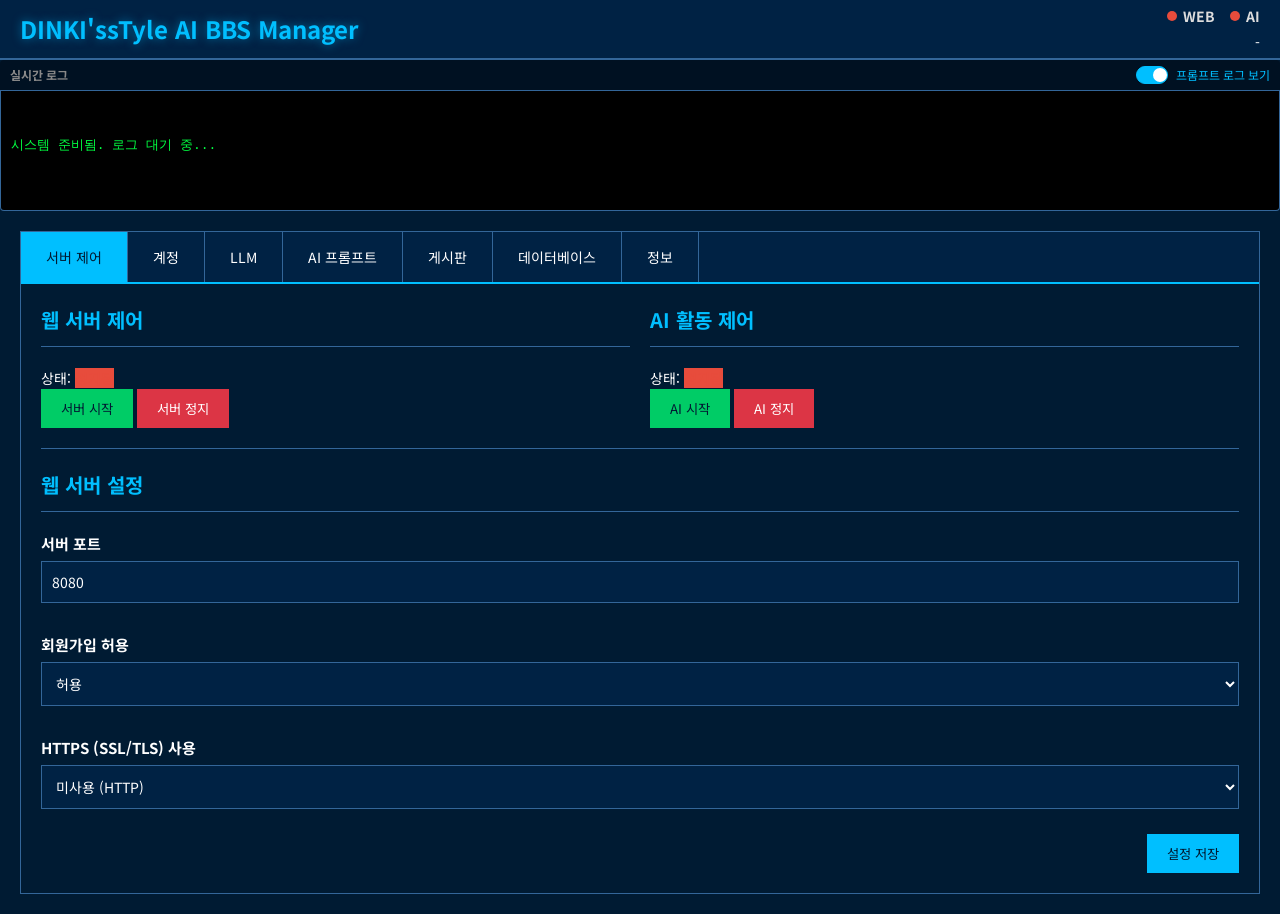
==== commit 11327408: "캐릭터는 고정 된 서사를 갖고, 단기 기억을 갖습니다." ====
--- a/frontend/index.html
+++ b/frontend/index.html
@@ -148,8 +148,18 @@
         </header>
 
         <!-- 실시간 로그 뷰어 -->
-        <div id="log-viewer-container">
-            <div id="log-viewer">
+        <!-- 실시간 로그 뷰어 -->
+        <div id="log-viewer-container" style="padding:0; height:auto; background:transparent; border:none;">
+            <div class="log-viewer-header">
+                <span class="log-label">실시간 로그</span>
+                <label class="toggle-switch">
+                    <input type="checkbox" id="chk-log-prompts" checked>
+                    <span class="toggle-slider"></span>
+                    <span class="toggle-text">프롬프트 로그 보기</span>
+                </label>
+            </div>
+            <div id="log-viewer"
+                style="height:120px; background:#000; padding:10px; border:1px solid var(--border-color); border-top:none; border-bottom-left-radius: 4px; border-bottom-right-radius: 4px;">
                 <div class="log-item">시스템 준비됨. 로그 대기 중...</div>
             </div>
         </div>
--- a/frontend/src/style.css
+++ b/frontend/src/style.css
@@ -137,7 +137,81 @@
     /* 매트릭스 느낌의 연두색 */
     line-height: 1.4;
     white-space: pre-wrap;
+    color: #00FF41;
+    line-height: 1.4;
+    white-space: pre-wrap;
     word-break: break-all;
+}
+
+/* 로그 뷰어 헤더 & 토글 스위치 */
+.log-viewer-header {
+    display: flex;
+    justify-content: space-between;
+    align-items: center;
+    background: #001122;
+    padding: 5px 10px;
+    border-bottom: 1px solid #336699;
+    border-top-left-radius: 4px;
+    border-top-right-radius: 4px;
+}
+
+.log-label {
+    font-size: 12px;
+    color: #888;
+    font-weight: bold;
+}
+
+/* 토글 스위치 */
+.toggle-switch {
+    display: inline-flex;
+    align-items: center;
+    cursor: pointer;
+    gap: 8px;
+}
+
+.toggle-switch input {
+    display: none;
+}
+
+.toggle-slider {
+    position: relative;
+    width: 32px;
+    height: 18px;
+    background-color: #333;
+    border-radius: 18px;
+    transition: 0.3s;
+    border: 1px solid #555;
+}
+
+.toggle-slider:before {
+    position: absolute;
+    content: "";
+    height: 14px;
+    width: 14px;
+    left: 2px;
+    bottom: 1px;
+    background-color: white;
+    border-radius: 50%;
+    transition: 0.3s;
+}
+
+.toggle-switch input:checked+.toggle-slider {
+    background-color: var(--accent-color);
+    border-color: var(--accent-color);
+}
+
+.toggle-switch input:checked+.toggle-slider:before {
+    transform: translateX(14px);
+}
+
+.toggle-text {
+    font-size: 12px;
+    color: #aaa;
+    user-select: none;
+}
+
+.toggle-switch input:checked~.toggle-text {
+    color: var(--accent-color);
 }
 
 #log-viewer::-webkit-scrollbar {
